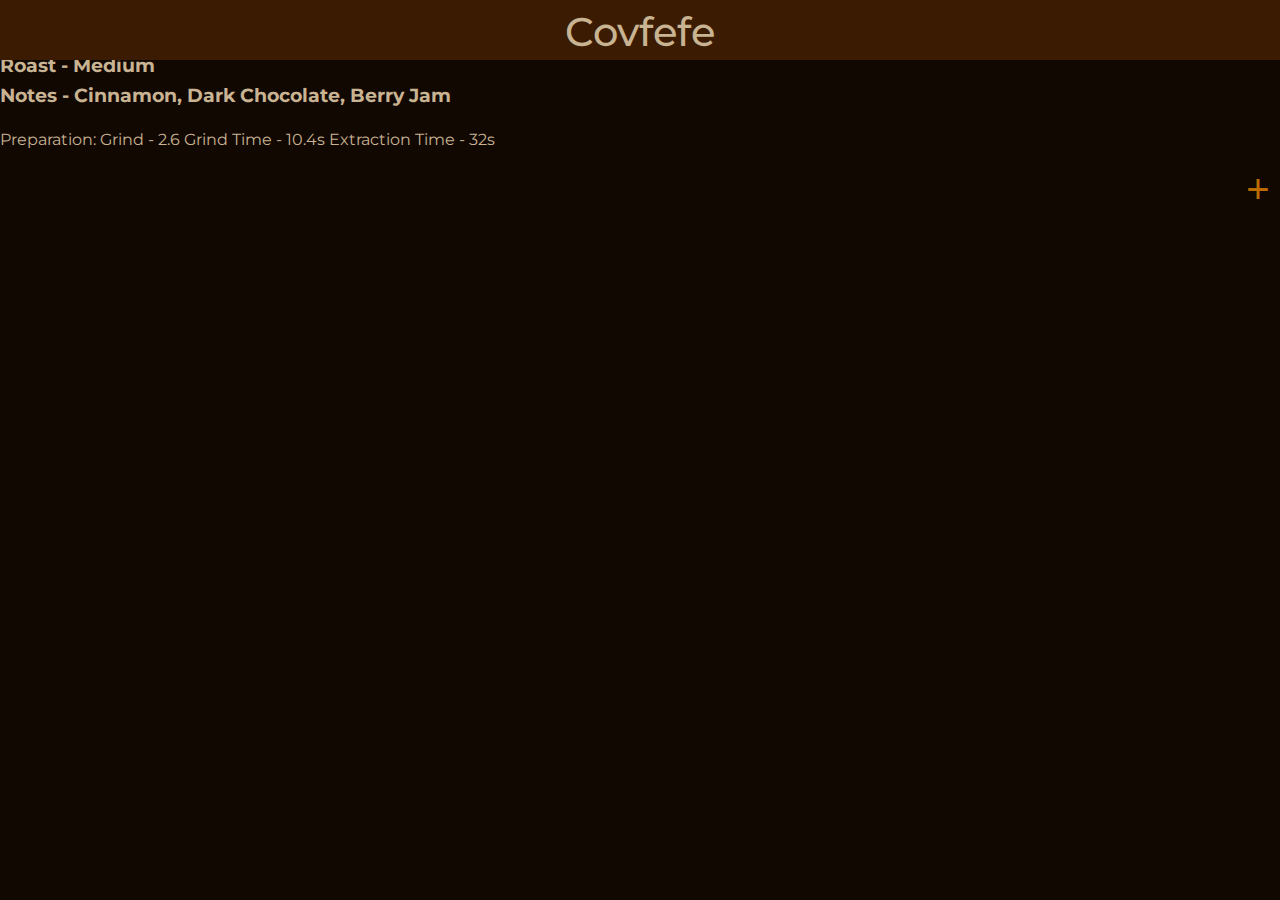
==== pages/coffee_info.html @ d84ad65c "Add coffee_info.html" ====
<!DOCTYPE html>
<html lang="en">
<head>
  <!-- META CONTENT -->
  <meta charset="UTF-8">
  <meta name="viewport" content="width=device-width, initial-scale=1.0">
  <title>Covfefe Info</title>

  <!-- Google fonts -->
  <link href="https://fonts.googleapis.com/css?family=Montserrat:300,400,500,700&display=swap" rel="stylesheet">

  <!-- STYLING -->
  <link rel="stylesheet" href="../css/main.css">

  <!-- SCRIPTING -->
</head>

<body>
  <nav class="top-bar-container">
    <h1 class="top-bar-title">Covfefe</h1>
  </nav>

  <div class="">
    <div class="">
      <div class="">
        <h1 class="">Dipsea Espresso</h1>
        <h3 class="">Roast - Medium</h3>
        <h3 class="">
          Notes - Cinnamon, Dark Chocolate, Berry Jam
        </h3>
        <p class="">
          Preparation:
          Grind - 2.6
          Grind Time - 10.4s
          Extraction Time - 32s
        </p>
        <button class="coffee-prep-button">+</button>
      </div>
    </div>
  </div>
</body>
</html>
---- css/main.css ----
/* main.css */

*,
*::before,
*::after {
  box-sizing: border-box;
}

:root {
  /* Colors */
  --clr-black: #120802;
  --clr-dark: #3B1C02;
  --clr-medium: #7a3f00;
  --clr-light: #bb6b00;
  --clr-white: #c8b392;

  /* Font Weights */
  --fw-light: 300;
  --fw-normal: 400;
  --fw-semi: 500;
  --fw-bold: 700;

  /* Font Sizes */
  --fs-h1: 2.5rem;
  --fs-h2: 1.5rem;
  --fs-h3: 1.25rem;
  --fs-body: 1rem;

  .sr-only:not(:focus):not(:active) {
    clip: rect(0 0 0 0);
    clip-path: inset(50%);
    height: 1px;
    overflow: hidden;
    position: absolute;
    white-space: nowrap;
    width: 1px;
  }

  body {
    margin: 0;
    padding: 0;
    font-family: 'Montserrat', sans-serif;
    line-height: 1.6;
    background-color: var(--clr-black);
    color: var(--clr-white);
    min-height: 100vh;
  }
}

h1, h2, h3, h4, h5, h6 {
  padding: 0;
  margin: 0;
}

.top-bar-container {
  position: fixed;
  width: 100%;
  height: 60px;
  z-index: 1000;
  display: flex;
  justify-content: center;
  background-color: var(--clr-dark);
}

.top-bar-title {
  font-size: var(--fs-h1);
  font-weight: var(--fw-semi);
}

.main-content {
  display: flex;
  flex-direction: column;
  padding: 0px 8px;
  padding-top: 60px;
}

.body-label {
  margin-top: 16px;
  padding: 0px;
  font-size: var(--fs-h3);
  font-weight: var(--fw-semi);
}

.coffee-info-container {
  background-color: var(--clr-dark);
  margin: 8px auto;
  padding: 8px 12px;
  border-radius: 16px;
  display: grid;
  grid-template-columns: auto auto;
  grid-template-rows: auto auto;
}

.coffee-info-name {
  font-size: var(--fs-h2);
  font-weight: var(--fw-bold);
  grid-column: 1 / 2;
}

.coffee-info-roast {
  font-size: var(--fs-body);
  font-weight: var(--fw-semi);
  grid-column: 1 / 2;
}

.coffee-prep-button {
  grid-column: 2 / 3;
  grid-row: 1 / 3;
  place-self: center end;
  background-color: var(--clr-black);
  color: var(--clr-light);
  border: none;
  height: 44px;
  width: 44px;
  border-radius: 50%;
  font-size: var(--fs-h1);
  display: flex;
  justify-content: center;
  align-content: center;
  line-height: .95;
}

.fab-button {
  position: fixed;
  bottom: 20px;
  right: 20px;
  z-index: 1000;
  background-color: var(--clr-medium);
  color: var(--clr-white);
  border: none;
  height: 44px;
  width: 44px;
  border-radius: 50%;
  font-size: var(--fs-h1);
  display: flex;
  justify-content: center;
  align-content: center;
  line-height: .95;
}
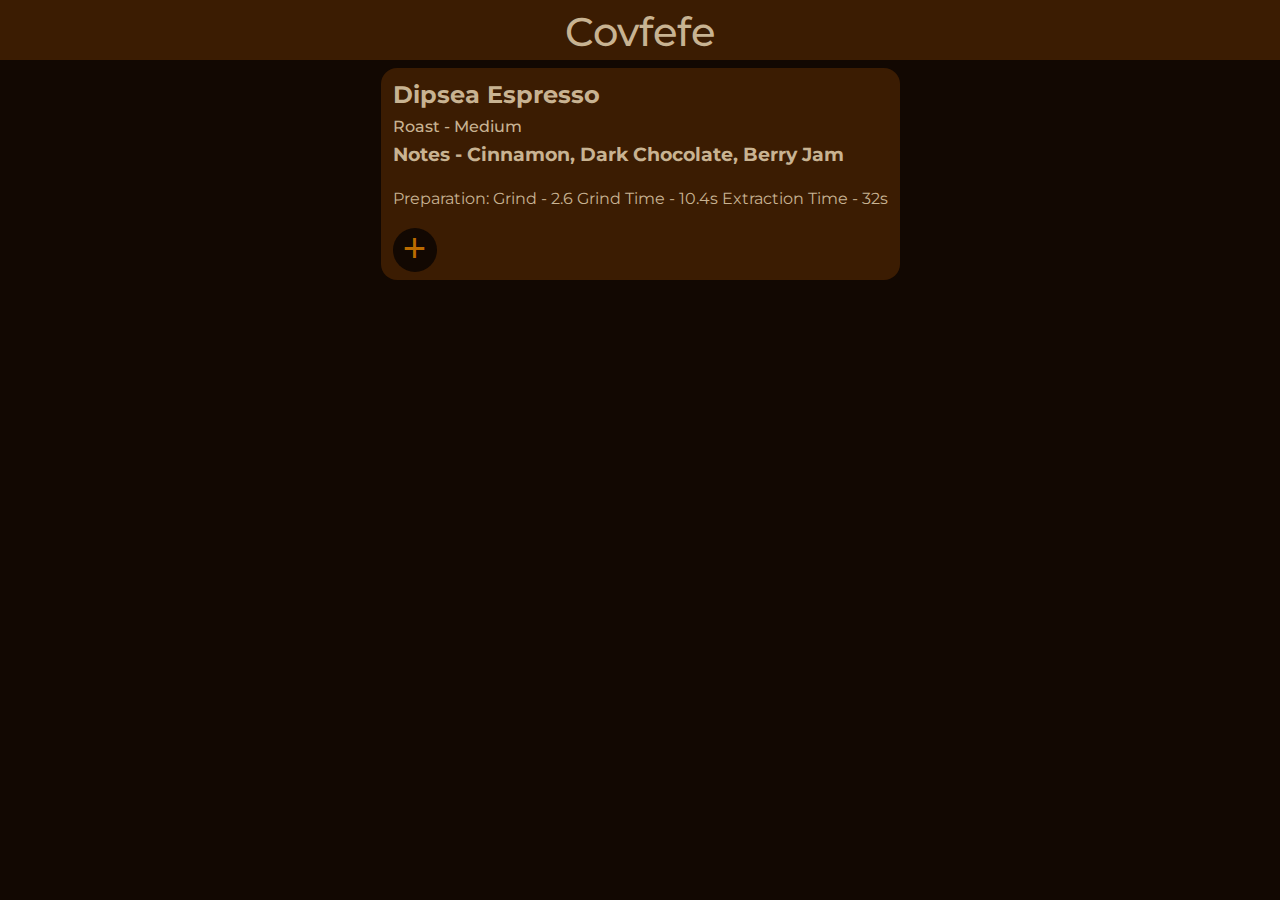
==== commit 059123de: "Refactor CSS with layout classes" ====
--- a/pages/coffee_info.html
+++ b/pages/coffee_info.html
@@ -16,26 +16,24 @@
 </head>
 
 <body>
-  <nav class="top-bar-container">
-    <h1 class="top-bar-title">Covfefe</h1>
+  <nav class="top-bar">
+    <h1 class="top-bar__title">Covfefe</h1>
   </nav>
 
-  <div class="">
-    <div class="">
-      <div class="">
-        <h1 class="">Dipsea Espresso</h1>
-        <h3 class="">Roast - Medium</h3>
-        <h3 class="">
-          Notes - Cinnamon, Dark Chocolate, Berry Jam
-        </h3>
-        <p class="">
-          Preparation:
-          Grind - 2.6
-          Grind Time - 10.4s
-          Extraction Time - 32s
-        </p>
-        <button class="coffee-prep-button">+</button>
-      </div>
+  <div class="main-content">
+    <div class="coffee-info">
+      <h1 class="coffee-info__name">Dipsea Espresso</h1>
+      <h3 class="coffee-info__roast">Roast - Medium</h3>
+      <h3 class="coffee-info__notes">
+        Notes - Cinnamon, Dark Chocolate, Berry Jam
+      </h3>
+      <p class="coffee-info__preparation">
+        Preparation:
+        Grind - 2.6
+        Grind Time - 10.4s
+        Extraction Time - 32s
+      </p>
+      <button class="coffee-info__button">+</button>
     </div>
   </div>
 </body>
--- a/css/main.css
+++ b/css/main.css
@@ -52,7 +52,7 @@
   margin: 0;
 }
 
-.top-bar-container {
+.top-bar {
   position: fixed;
   width: 100%;
   height: 60px;
@@ -62,7 +62,7 @@
   background-color: var(--clr-dark);
 }
 
-.top-bar-title {
+.top-bar__title {
   font-size: var(--fs-h1);
   font-weight: var(--fw-semi);
 }
@@ -74,39 +74,52 @@
   padding-top: 60px;
 }
 
-.body-label {
+.period-label {
   margin-top: 16px;
   padding: 0px;
   font-size: var(--fs-h3);
   font-weight: var(--fw-semi);
 }
 
-.coffee-info-container {
+.coffee-info {
+  /* Styling */
   background-color: var(--clr-dark);
   margin: 8px auto;
   padding: 8px 12px;
   border-radius: 16px;
-  display: grid;
-  grid-template-columns: auto auto;
-  grid-template-rows: auto auto;
+
+  /* Layout */
+  &.home {
+    display: grid;
+    grid-template-columns: auto auto;
+    grid-template-rows: auto auto;
+  }
 }
 
-.coffee-info-name {
+.coffee-info__name {
+  /* Styling */
   font-size: var(--fs-h2);
   font-weight: var(--fw-bold);
-  grid-column: 1 / 2;
+
+  /* Layout */
+  &.home {
+    grid-column: 1 / 2;
+  }
 }
 
-.coffee-info-roast {
+.coffee-info__roast {
+  /* Styling */
   font-size: var(--fs-body);
   font-weight: var(--fw-semi);
-  grid-column: 1 / 2;
+
+  /* Layout */
+  &.home {
+    grid-column: 1 / 2;
+  }
 }
 
-.coffee-prep-button {
-  grid-column: 2 / 3;
-  grid-row: 1 / 3;
-  place-self: center end;
+.coffee-info__button {
+  /* Styling */
   background-color: var(--clr-black);
   color: var(--clr-light);
   border: none;
@@ -118,6 +131,13 @@
   justify-content: center;
   align-content: center;
   line-height: .95;
+
+  /* Layout */
+  &.home {
+    grid-column: 2 / 3;
+    grid-row: 1 / 3;
+    place-self: center end;
+  }
 }
 
 .fab-button {
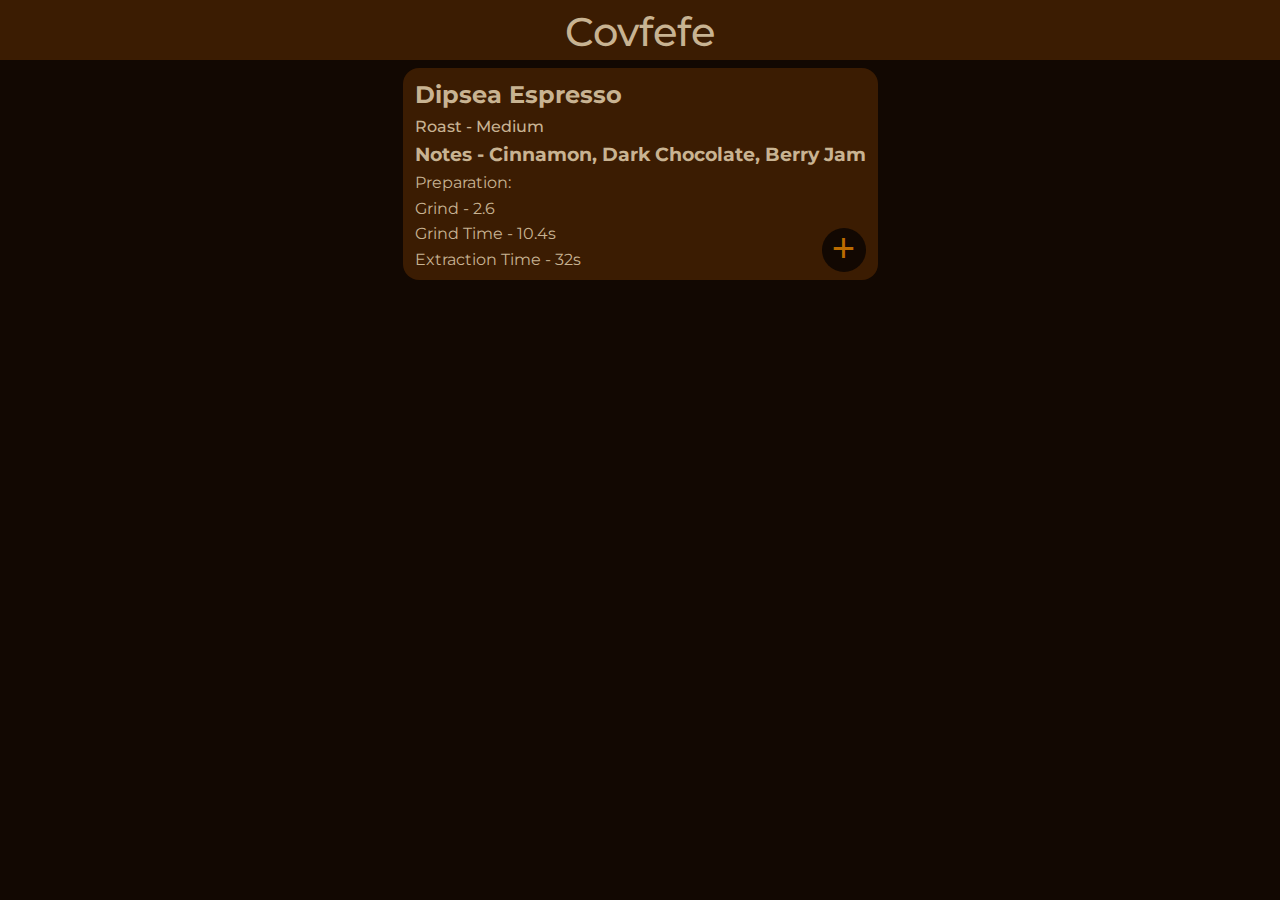
==== commit b17363ba: "Add layout styling for coffee_info.html" ====
--- a/pages/coffee_info.html
+++ b/pages/coffee_info.html
@@ -21,19 +21,19 @@
   </nav>
 
   <div class="main-content">
-    <div class="coffee-info">
-      <h1 class="coffee-info__name">Dipsea Espresso</h1>
-      <h3 class="coffee-info__roast">Roast - Medium</h3>
-      <h3 class="coffee-info__notes">
+    <div class="coffee-info detail">
+      <h1 class="coffee-info__name detail">Dipsea Espresso</h1>
+      <h3 class="coffee-info__roast detail">Roast - Medium</h3>
+      <h3 class="coffee-info__notes detail">
         Notes - Cinnamon, Dark Chocolate, Berry Jam
       </h3>
-      <p class="coffee-info__preparation">
-        Preparation:
-        Grind - 2.6
-        Grind Time - 10.4s
-        Extraction Time - 32s
-      </p>
-      <button class="coffee-info__button">+</button>
+      <div class="coffee-info__preparation detail">
+        Preparation:<br>
+        Grind - 2.6<br>
+        Grind Time - 10.4s<br>
+        Extraction Time - 32s<br>
+      </div>
+      <button class="coffee-info__button detail">+</button>
     </div>
   </div>
 </body>
--- a/css/main.css
+++ b/css/main.css
@@ -89,10 +89,15 @@
   border-radius: 16px;
 
   /* Layout */
-  &.home {
+  &.summary {
     display: grid;
     grid-template-columns: auto auto;
     grid-template-rows: auto auto;
+  }
+
+  &.detail {
+    display: grid;
+    grid-template-columns: auto auto;
   }
 }
 
@@ -102,8 +107,12 @@
   font-weight: var(--fw-bold);
 
   /* Layout */
-  &.home {
+  &.summary {
     grid-column: 1 / 2;
+  }
+
+  &.detail {
+    grid-column: 1 / 3;
   }
 }
 
@@ -113,7 +122,29 @@
   font-weight: var(--fw-semi);
 
   /* Layout */
-  &.home {
+  &.summary {
+    grid-column: 1 / 2;
+  }
+
+  &.detail {
+    grid-column: 1 / 3;
+  }
+}
+
+.coffee-info__notes {
+  /* Styling */
+
+  /* Layout */
+  &.detail {
+    grid-column: 1 / 3;
+  }
+}
+
+.coffee-info__preparation {
+  /* Styling */
+
+  /* Layout */
+  &.detail {
     grid-column: 1 / 2;
   }
 }
@@ -133,10 +164,16 @@
   line-height: .95;
 
   /* Layout */
-  &.home {
+  &.summary {
     grid-column: 2 / 3;
     grid-row: 1 / 3;
     place-self: center end;
+  }
+
+  &.detail {
+    grid-column: 2 / 3;
+    grid-row: 4 / 5;
+    place-self: end end;
   }
 }
 
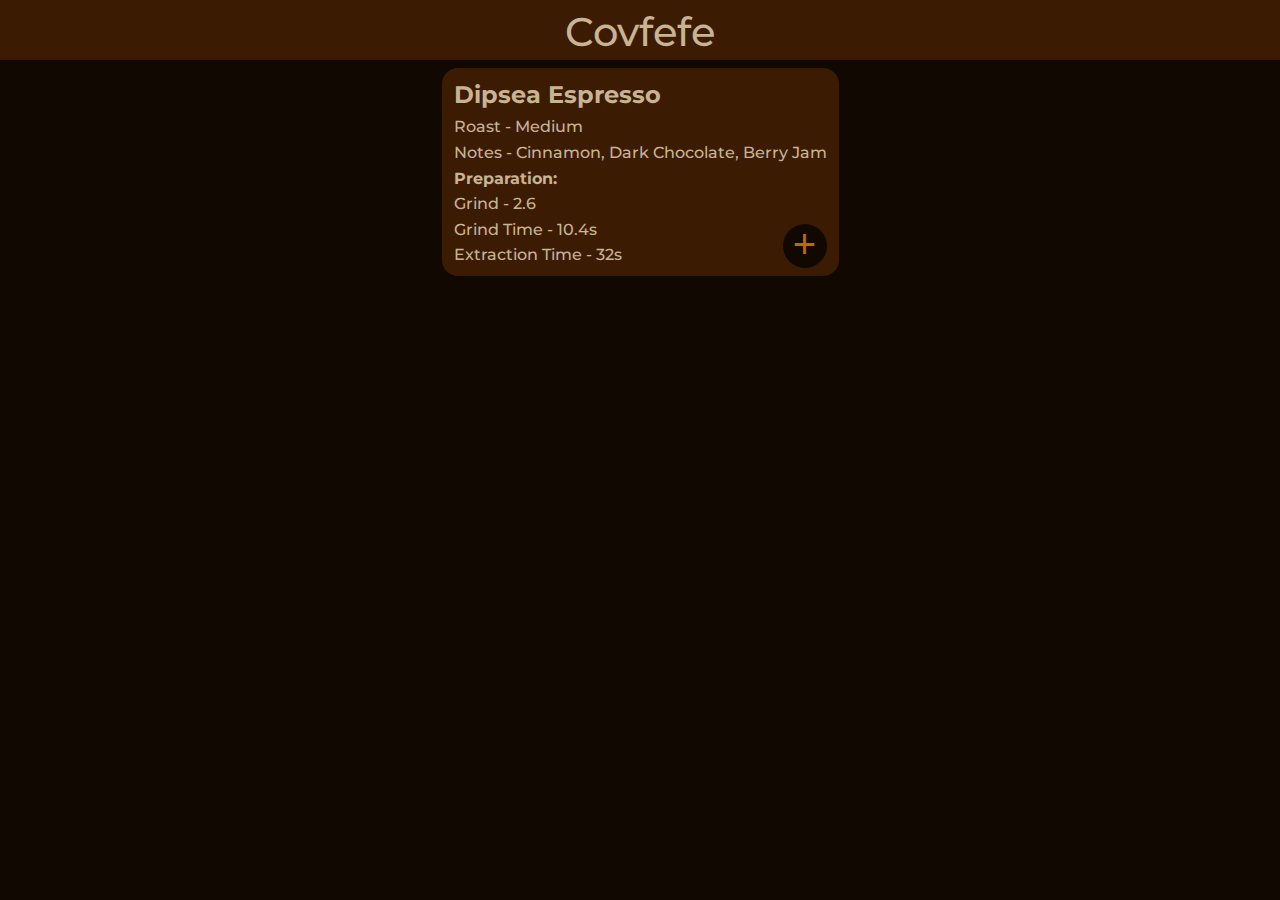
==== commit 5f66dcf8: "Add styling for coffee info" ====
--- a/pages/coffee_info.html
+++ b/pages/coffee_info.html
@@ -28,7 +28,7 @@
         Notes - Cinnamon, Dark Chocolate, Berry Jam
       </h3>
       <div class="coffee-info__preparation detail">
-        Preparation:<br>
+        <strong>Preparation:</strong><br>
         Grind - 2.6<br>
         Grind Time - 10.4s<br>
         Extraction Time - 32s<br>
--- a/css/main.css
+++ b/css/main.css
@@ -133,6 +133,8 @@
 
 .coffee-info__notes {
   /* Styling */
+  font-size: var(--fs-body);
+  font-weight: var(--fw-semi);
 
   /* Layout */
   &.detail {
@@ -142,6 +144,8 @@
 
 .coffee-info__preparation {
   /* Styling */
+  font-size: var(--fs-body);
+  font-weight: var(--fw-semi);
 
   /* Layout */
   &.detail {
